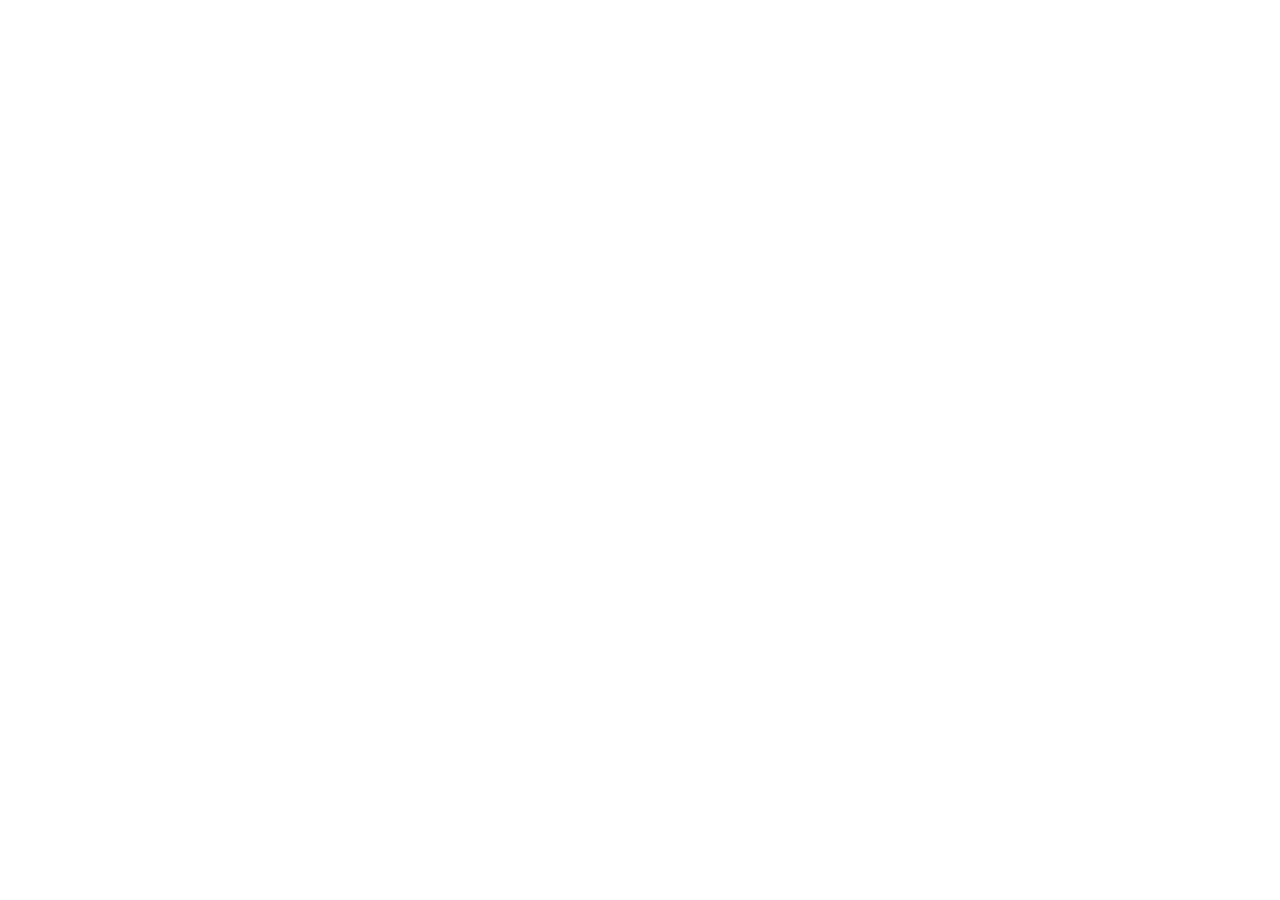
==== langturn.com-translations-33/index.html @ a3f04d1e "Update" ====
<!DOCTYPE html>
<html lang="ja" prefix="og: http://ogp.me/ns#">
<head>
  <meta charset="utf-8">
  <meta name="generator" content="pandoc">
  <meta name="viewport" content="width=device-width, initial-scale=1.0, user-scalable=yes">
  <meta name="description" content="gemspecとGemfileの役割をはっきりさせておく" />
  <meta property="og:type" content="article" />
  <meta property="og:image" content="http://sanemat.github.io/archives/langturn.com-translations-33/NO_IMAGE_YET.png" />
  <title>gemspecとGemfileの役割をはっきりさせておく</title>
  <!--[if lt IE 9]>
    <script src="http://html5shim.googlecode.com/svn/trunk/html5.js"></script>
  <![endif]-->
  <link rel="stylesheet" href="github-markdown.css">
  <link rel="stylesheet" href="page.css">
  <link rel="stylesheet" href="http://fonts.googleapis.com/css?family=Lato">
  <link rel="canonical" href="http://sanemat.github.io/archives/langturn.com-translations-33/">
</head>
<body>
<article class="markdown-body">
<script type="text/javascript">
  window.analytics=window.analytics||[],window.analytics.methods=["identify","group","track","page","pageview","alias","ready","on","once","off","trackLink","trackForm","trackClick","trackSubmit"],window.analytics.factory=function(t){return function(){var a=Array.prototype.slice.call(arguments);return a.unshift(t),window.analytics.push(a),window.analytics}};for(var i=0;i<window.analytics.methods.length;i++){var key=window.analytics.methods[i];window.analytics[key]=window.analytics.factory(key)}window.analytics.load=function(t){if(!document.getElementById("analytics-js")){var a=document.createElement("script");a.type="text/javascript",a.id="analytics-js",a.async=!0,a.src=("https:"===document.location.protocol?"https://":"http://")+"cdn.segment.io/analytics.js/v1/"+t+"/analytics.min.js";var n=document.getElementsByTagName("script")[0];n.parentNode.insertBefore(a,n)}},window.analytics.SNIPPET_VERSION="2.0.9",
  window.analytics.load("FvpAD3BCTG");
  window.analytics.page();
</script>
<iframe src="http://expando.github.io/add/?u=http%3A%2F%2Fsanemat.github.io%2Farchives%2Flangturn.com-translations-33%2F&amp;t=gemspec%E3%81%A8Gemfile%E3%81%AE%E5%BD%B9%E5%89%B2%E3%82%92%E3%81%AF%E3%81%A3%E3%81%8D%E3%82%8A%E3%81%95%E3%81%9B%E3%81%A6%E3%81%8A%E3%81%8F" frameborder="0" frametransparency="1" scrolling="no" height="30" width="400">
</iframe>
</article>
</body>
</html>
---- langturn.com-translations-33/github-markdown.css ----
@font-face {
  font-family: octicons-anchor;
  src: url([data-uri]) format('woff');
}

.markdown-body {
  font-family: sans-serif;
  -ms-text-size-adjust: 100%;
  -webkit-text-size-adjust: 100%;
  font: 13px/1.4 Helvetica, arial, freesans, clean, sans-serif, "Segoe UI Emoji", "Segoe UI Symbol";
  color: #333333;
  overflow: hidden;
  font-family: "Helvetica Neue", Helvetica, "Segoe UI", Arial, freesans, sans-serif;
  font-size: 16px;
  line-height: 1.6;
  word-wrap: break-word;
}

.markdown-body a {
  background: transparent;
}

.markdown-body a:active,
.markdown-body a:hover {
  outline: 0;
}

.markdown-body strong {
  font-weight: bold;
}

.markdown-body h1 {
  font-size: 2em;
  margin: 0.67em 0;
}

.markdown-body img {
  border: 0;
}

.markdown-body hr {
  -moz-box-sizing: content-box;
  box-sizing: content-box;
  height: 0;
}

.markdown-body pre {
  overflow: auto;
}

.markdown-body code,
.markdown-body kbd,
.markdown-body pre {
  font-family: monospace, monospace;
  font-size: 1em;
}

.markdown-body input {
  color: inherit;
  font: inherit;
  margin: 0;
}

.markdown-body html input[disabled] {
  cursor: default;
}

.markdown-body input {
  line-height: normal;
}

.markdown-body input[type="checkbox"] {
  box-sizing: border-box;
  padding: 0;
}

.markdown-body table {
  border-collapse: collapse;
  border-spacing: 0;
}

.markdown-body td,
.markdown-body th {
  padding: 0;
}

.markdown-body * {
  -moz-box-sizing: border-box;
  box-sizing: border-box;
}

.markdown-body input {
  font: 13px/1.4 Helvetica, arial, freesans, clean, sans-serif, "Segoe UI Emoji", "Segoe UI Symbol";
}

.markdown-body a {
  color: #4183c4;
  text-decoration: none;
}

.markdown-body a:hover,
.markdown-body a:focus,
.markdown-body a:active {
  text-decoration: underline;
}

.markdown-body hr {
  height: 0;
  margin: 15px 0;
  overflow: hidden;
  background: transparent;
  border: 0;
  border-bottom: 1px solid #ddd;
}

.markdown-body hr:before {
  display: table;
  content: "";
}

.markdown-body hr:after {
  display: table;
  clear: both;
  content: "";
}

.markdown-body h1,
.markdown-body h2,
.markdown-body h3,
.markdown-body h4,
.markdown-body h5,
.markdown-body h6 {
  margin-top: 15px;
  margin-bottom: 15px;
  line-height: 1.1;
}

.markdown-body h1 {
  font-size: 30px;
}

.markdown-body h2 {
  font-size: 21px;
}

.markdown-body h3 {
  font-size: 16px;
}

.markdown-body h4 {
  font-size: 14px;
}

.markdown-body h5 {
  font-size: 12px;
}

.markdown-body h6 {
  font-size: 11px;
}

.markdown-body blockquote {
  margin: 0;
}

.markdown-body ul,
.markdown-body ol {
  padding: 0;
  margin-top: 0;
  margin-bottom: 0;
}

.markdown-body ol ol,
.markdown-body ul ol {
  list-style-type: lower-roman;
}

.markdown-body ul ul ol,
.markdown-body ul ol ol,
.markdown-body ol ul ol,
.markdown-body ol ol ol {
  list-style-type: lower-alpha;
}

.markdown-body dd {
  margin-left: 0;
}

.markdown-body code {
  font: 12px Consolas, "Liberation Mono", Menlo, Courier, monospace;
}

.markdown-body pre {
  margin-top: 0;
  margin-bottom: 0;
  font: 12px Consolas, "Liberation Mono", Menlo, Courier, monospace;
}

.markdown-body kbd {
  background-color: #e7e7e7;
  background-image: -moz-linear-gradient(#fefefe, #e7e7e7);
  background-image: -webkit-linear-gradient(#fefefe, #e7e7e7);
  background-image: linear-gradient(#fefefe, #e7e7e7);
  background-repeat: repeat-x;
  border-radius: 2px;
  border: 1px solid #cfcfcf;
  color: #000;
  padding: 3px 5px;
  line-height: 10px;
  font: 11px Consolas, "Liberation Mono", Menlo, Courier, monospace;
  display: inline-block;
}

.markdown-body>*:first-child {
  margin-top: 0 !important;
}

.markdown-body>*:last-child {
  margin-bottom: 0 !important;
}

.markdown-body .anchor {
  position: absolute;
  top: 0;
  bottom: 0;
  left: 0;
  display: block;
  padding-right: 6px;
  padding-left: 30px;
  margin-left: -30px;
}

.markdown-body .anchor:focus {
  outline: none;
}

.markdown-body h1,
.markdown-body h2,
.markdown-body h3,
.markdown-body h4,
.markdown-body h5,
.markdown-body h6 {
  position: relative;
  margin-top: 1em;
  margin-bottom: 16px;
  font-weight: bold;
  line-height: 1.4;
}

.markdown-body h1 .octicon-link,
.markdown-body h2 .octicon-link,
.markdown-body h3 .octicon-link,
.markdown-body h4 .octicon-link,
.markdown-body h5 .octicon-link,
.markdown-body h6 .octicon-link {
  display: none;
  color: #000;
  vertical-align: middle;
}

.markdown-body h1:hover .anchor,
.markdown-body h2:hover .anchor,
.markdown-body h3:hover .anchor,
.markdown-body h4:hover .anchor,
.markdown-body h5:hover .anchor,
.markdown-body h6:hover .anchor {
  height: 1em;
  padding-left: 8px;
  margin-left: -30px;
  line-height: 1;
  text-decoration: none;
}

.markdown-body h1:hover .anchor .octicon-link,
.markdown-body h2:hover .anchor .octicon-link,
.markdown-body h3:hover .anchor .octicon-link,
.markdown-body h4:hover .anchor .octicon-link,
.markdown-body h5:hover .anchor .octicon-link,
.markdown-body h6:hover .anchor .octicon-link {
  display: inline-block;
}

.markdown-body h1 {
  padding-bottom: 0.3em;
  font-size: 2.25em;
  line-height: 1.2;
  border-bottom: 1px solid #eee;
}

.markdown-body h2 {
  padding-bottom: 0.3em;
  font-size: 1.75em;
  line-height: 1.225;
  border-bottom: 1px solid #eee;
}

.markdown-body h3 {
  font-size: 1.5em;
  line-height: 1.43;
}

.markdown-body h4 {
  font-size: 1.25em;
}

.markdown-body h5 {
  font-size: 1em;
}

.markdown-body h6 {
  font-size: 1em;
  color: #777;
}

.markdown-body p,
.markdown-body blockquote,
.markdown-body ul,
.markdown-body ol,
.markdown-body dl,
.markdown-body table,
.markdown-body pre {
  margin-top: 0;
  margin-bottom: 16px;
}

.markdown-body hr {
  height: 4px;
  padding: 0;
  margin: 16px 0;
  background-color: #e7e7e7;
  border: 0 none;
}

.markdown-body ul,
.markdown-body ol {
  padding-left: 2em;
}

.markdown-body ul ul,
.markdown-body ul ol,
.markdown-body ol ol,
.markdown-body ol ul {
  margin-top: 0;
  margin-bottom: 0;
}

.markdown-body li>p {
  margin-top: 16px;
}

.markdown-body dl {
  padding: 0;
}

.markdown-body dl dt {
  padding: 0;
  margin-top: 16px;
  font-size: 1em;
  font-style: italic;
  font-weight: bold;
}

.markdown-body dl dd {
  padding: 0 16px;
  margin-bottom: 16px;
}

.markdown-body blockquote {
  padding: 0 15px;
  color: #777;
  border-left: 4px solid #ddd;
}

.markdown-body blockquote>:first-child {
  margin-top: 0;
}

.markdown-body blockquote>:last-child {
  margin-bottom: 0;
}

.markdown-body table {
  display: block;
  width: 100%;
  overflow: auto;
  word-break: normal;
  word-break: keep-all;
}

.markdown-body table th {
  font-weight: bold;
}

.markdown-body table th,
.markdown-body table td {
  padding: 6px 13px;
  border: 1px solid #ddd;
}

.markdown-body table tr {
  background-color: #fff;
  border-top: 1px solid #ccc;
}

.markdown-body table tr:nth-child(2n) {
  background-color: #f8f8f8;
}

.markdown-body img {
  max-width: 100%;
  -moz-box-sizing: border-box;
  box-sizing: border-box;
}

.markdown-body code {
  padding: 0;
  padding-top: 0.2em;
  padding-bottom: 0.2em;
  margin: 0;
  font-size: 85%;
  background-color: rgba(0,0,0,0.04);
  border-radius: 3px;
}

.markdown-body code:before,
.markdown-body code:after {
  letter-spacing: -0.2em;
  content: "\00a0";
}

.markdown-body pre>code {
  padding: 0;
  margin: 0;
  font-size: 100%;
  word-break: normal;
  white-space: pre;
  background: transparent;
  border: 0;
}

.markdown-body .highlight {
  margin-bottom: 16px;
}

.markdown-body .highlight pre,
.markdown-body pre {
  padding: 16px;
  overflow: auto;
  font-size: 85%;
  line-height: 1.45;
  background-color: #f7f7f7;
  border-radius: 3px;
}

.markdown-body .highlight pre {
  margin-bottom: 0;
  word-break: normal;
}

.markdown-body pre {
  word-wrap: normal;
}

.markdown-body pre code {
  display: inline;
  max-width: initial;
  padding: 0;
  margin: 0;
  overflow: initial;
  line-height: inherit;
  word-wrap: normal;
  background-color: transparent;
  border: 0;
}

.markdown-body pre code:before,
.markdown-body pre code:after {
  content: normal;
}

.markdown-body .highlight {
  background: #ffffff;
}

.markdown-body .highlight .c {
  color: #999988;
  font-style: italic;
}

.markdown-body .highlight .err {
  color: #a61717;
  background-color: #e3d2d2;
}

.markdown-body .highlight .k {
  font-weight: bold;
}

.markdown-body .highlight .o {
  font-weight: bold;
}

.markdown-body .highlight .cm {
  color: #999988;
  font-style: italic;
}

.markdown-body .highlight .cp {
  color: #999999;
  font-weight: bold;
}

.markdown-body .highlight .c1 {
  color: #999988;
  font-style: italic;
}

.markdown-body .highlight .cs {
  color: #999999;
  font-weight: bold;
  font-style: italic;
}

.markdown-body .highlight .gd {
  color: #000000;
  background-color: #ffdddd;
}

.markdown-body .highlight .gd .x {
  color: #000000;
  background-color: #ffaaaa;
}

.markdown-body .highlight .ge {
  font-style: italic;
}

.markdown-body .highlight .gr {
  color: #aa0000;
}

.markdown-body .highlight .gh {
  color: #999999;
}

.markdown-body .highlight .gi {
  color: #000000;
  background-color: #ddffdd;
}

.markdown-body .highlight .gi .x {
  color: #000000;
  background-color: #aaffaa;
}

.markdown-body .highlight .go {
  color: #888888;
}

.markdown-body .highlight .gp {
  color: #555555;
}

.markdown-body .highlight .gs {
  font-weight: bold;
}

.markdown-body .highlight .gu {
  color: #800080;
  font-weight: bold;
}

.markdown-body .highlight .gt {
  color: #aa0000;
}

.markdown-body .highlight .kc {
  font-weight: bold;
}

.markdown-body .highlight .kd {
  font-weight: bold;
}

.markdown-body .highlight .kn {
  font-weight: bold;
}

.markdown-body .highlight .kp {
  font-weight: bold;
}

.markdown-body .highlight .kr {
  font-weight: bold;
}

.markdown-body .highlight .kt {
  color: #445588;
  font-weight: bold;
}

.markdown-body .highlight .m {
  color: #009999;
}

.markdown-body .highlight .s {
  color: #dd1144;
}

.markdown-body .highlight .n {
  color: #333333;
}

.markdown-body .highlight .na {
  color: teal;
}

.markdown-body .highlight .nb {
  color: #0086b3;
}

.markdown-body .highlight .nc {
  color: #445588;
  font-weight: bold;
}

.markdown-body .highlight .no {
  color: teal;
}

.markdown-body .highlight .ni {
  color: purple;
}

.markdown-body .highlight .ne {
  color: #990000;
  font-weight: bold;
}

.markdown-body .highlight .nf {
  color: #990000;
  font-weight: bold;
}

.markdown-body .highlight .nn {
  color: #555555;
}

.markdown-body .highlight .nt {
  color: navy;
}

.markdown-body .highlight .nv {
  color: teal;
}

.markdown-body .highlight .ow {
  font-weight: bold;
}

.markdown-body .highlight .w {
  color: #bbbbbb;
}

.markdown-body .highlight .mf {
  color: #009999;
}

.markdown-body .highlight .mh {
  color: #009999;
}

.markdown-body .highlight .mi {
  color: #009999;
}

.markdown-body .highlight .mo {
  color: #009999;
}

.markdown-body .highlight .sb {
  color: #dd1144;
}

.markdown-body .highlight .sc {
  color: #dd1144;
}

.markdown-body .highlight .sd {
  color: #dd1144;
}

.markdown-body .highlight .s2 {
  color: #dd1144;
}

.markdown-body .highlight .se {
  color: #dd1144;
}

.markdown-body .highlight .sh {
  color: #dd1144;
}

.markdown-body .highlight .si {
  color: #dd1144;
}

.markdown-body .highlight .sx {
  color: #dd1144;
}

.markdown-body .highlight .sr {
  color: #009926;
}

.markdown-body .highlight .s1 {
  color: #dd1144;
}

.markdown-body .highlight .ss {
  color: #990073;
}

.markdown-body .highlight .bp {
  color: #999999;
}

.markdown-body .highlight .vc {
  color: teal;
}

.markdown-body .highlight .vg {
  color: teal;
}

.markdown-body .highlight .vi {
  color: teal;
}

.markdown-body .highlight .il {
  color: #009999;
}

.markdown-body .highlight .gc {
  color: #999;
  background-color: #EAF2F5;
}

.markdown-body .octicon {
  font: normal normal 16px octicons-anchor;
  line-height: 1;
  display: inline-block;
  text-decoration: none;
  -webkit-font-smoothing: antialiased;
  -moz-osx-font-smoothing: grayscale;
  -webkit-user-select: none;
  -moz-user-select: none;
  -ms-user-select: none;
  user-select: none;
}

.markdown-body .octicon-link:before {
  content: '\f05c';
}

.markdown-body .task-list-item {
  list-style-type: none;
}

.markdown-body .task-list-item+.task-list-item {
  margin-top: 3px;
}

.markdown-body .task-list-item-checkbox {
  margin: 0 4px 0.25em -20px;
  vertical-align: middle;
}
---- langturn.com-translations-33/page.css ----
.markdown-body {
  font-family: 'Lato', sans-serif;
}

img {
  width: 100%;
}

figure {
  margin: 0;
}
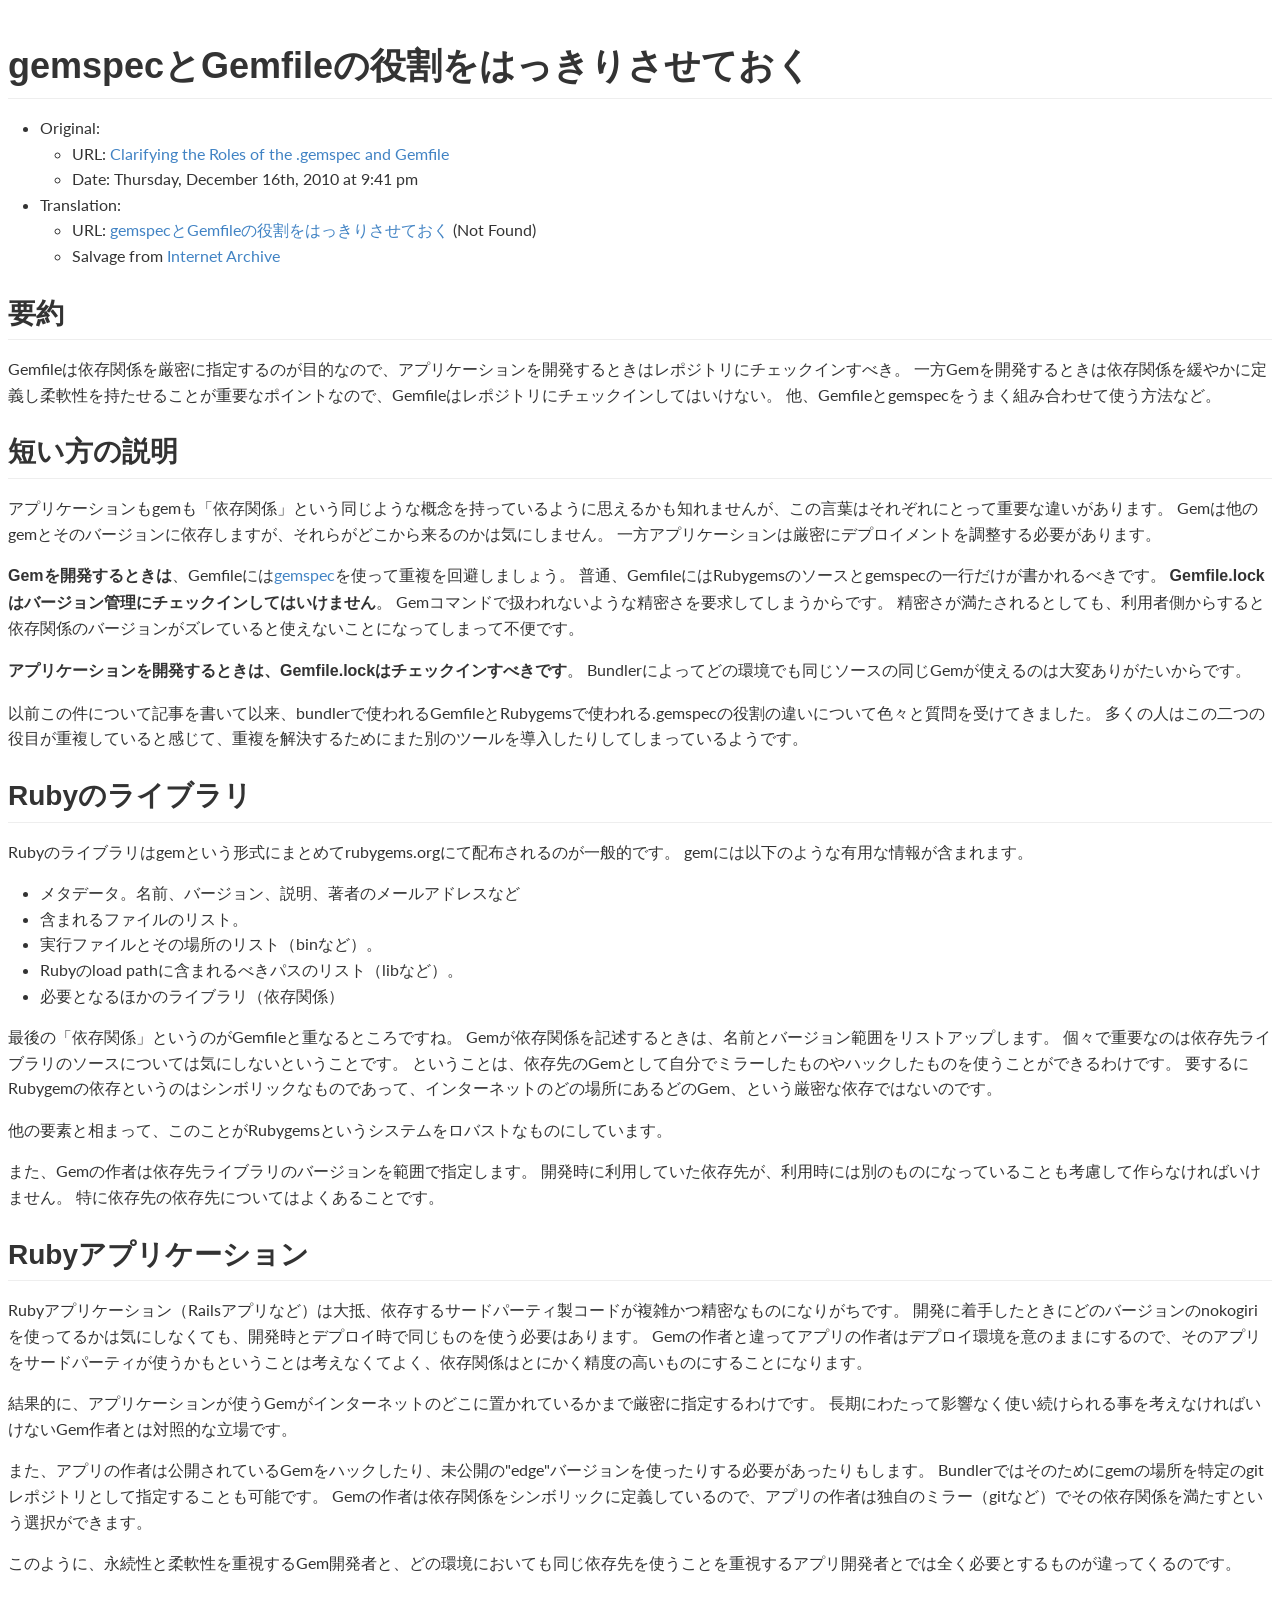
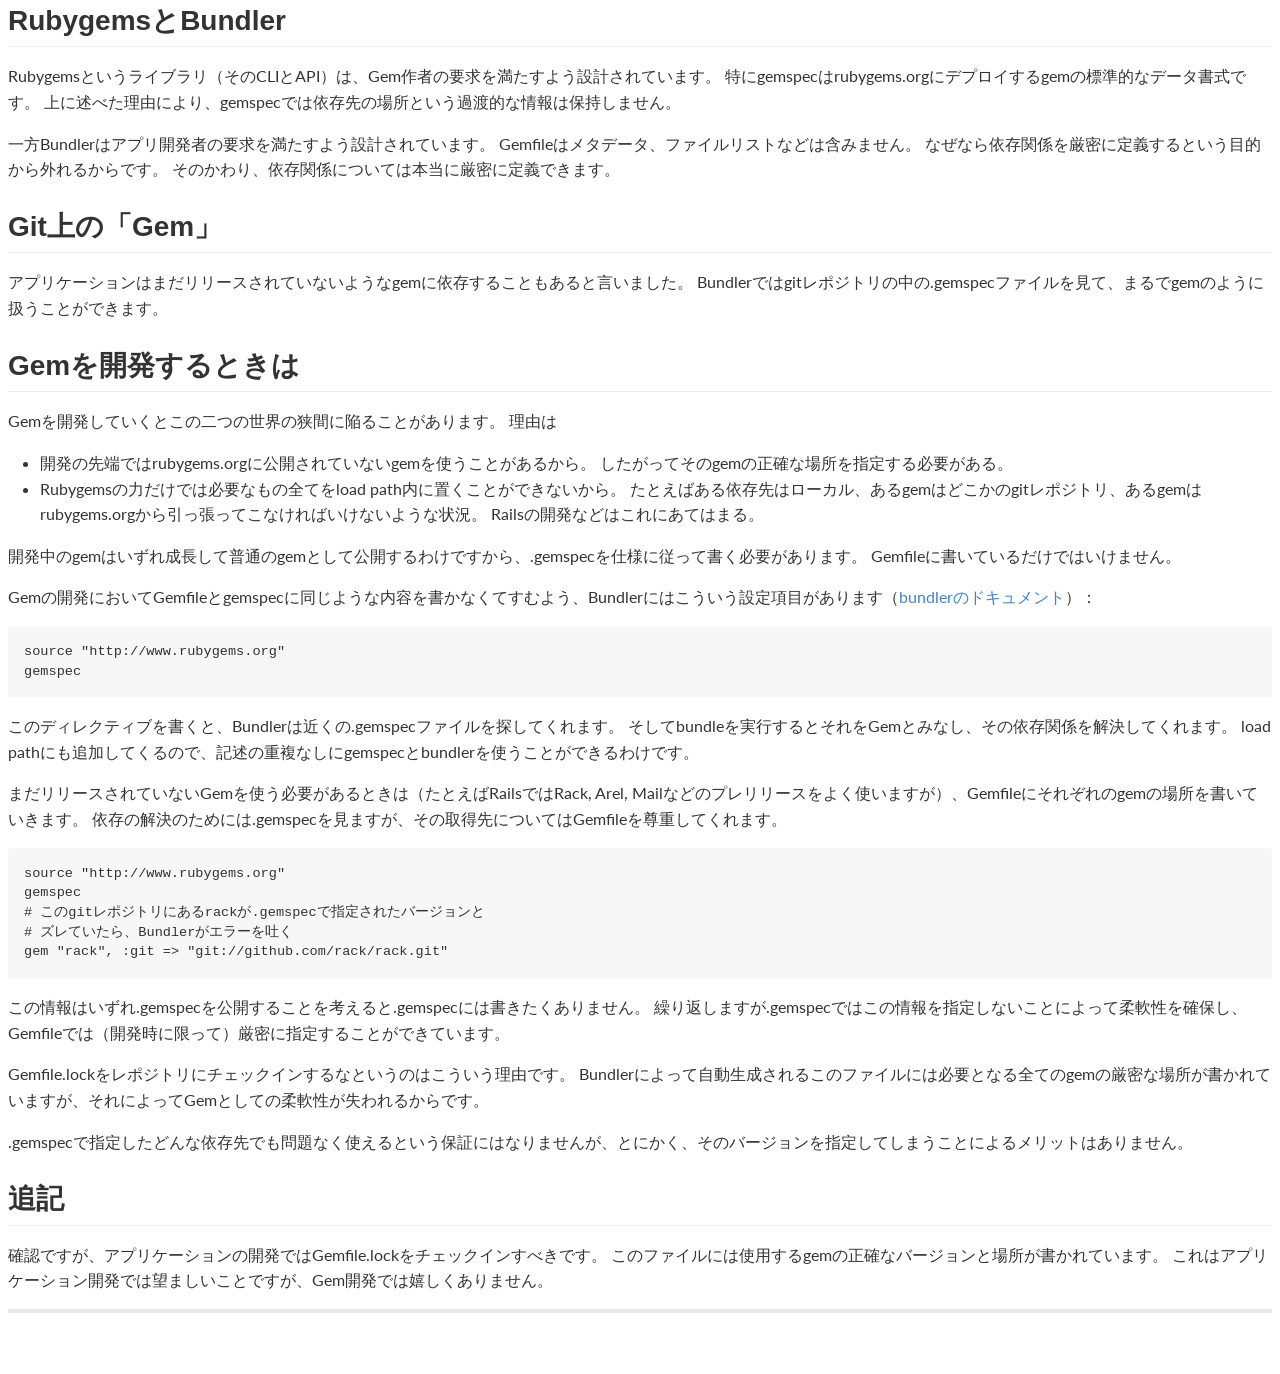
==== commit 352903f7: "Salvage" ====
--- a/langturn.com-translations-33/index.html
+++ b/langturn.com-translations-33/index.html
@@ -23,6 +23,71 @@
   window.analytics.load("FvpAD3BCTG");
   window.analytics.page();
 </script>
+<h1 id="gemspecとgemfileの役割をはっきりさせておく">gemspecとGemfileの役割をはっきりさせておく</h1>
+<ul>
+<li>Original:
+<ul>
+<li>URL: <a href="http://yehudakatz.com/2010/12/16/clarifying-the-roles-of-the-gemspec-and-gemfile/">Clarifying the Roles of the .gemspec and Gemfile</a></li>
+<li>Date: Thursday, December 16th, 2010 at 9:41 pm</li>
+</ul></li>
+<li>Translation:
+<ul>
+<li>URL: <a href="http://langturn.com/translations/33?locale=ja">gemspecとGemfileの役割をはっきりさせておく</a> (Not Found)</li>
+<li>Salvage from <a href="https://web.archive.org/web/20130402161316/http://langturn.com/translations/33?locale=ja">Internet Archive</a></li>
+</ul></li>
+</ul>
+<h2 id="要約">要約</h2>
+<p>Gemfileは依存関係を厳密に指定するのが目的なので、アプリケーションを開発するときはレポジトリにチェックインすべき。 一方Gemを開発するときは依存関係を緩やかに定義し柔軟性を持たせることが重要なポイントなので、Gemfileはレポジトリにチェックインしてはいけない。 他、Gemfileとgemspecをうまく組み合わせて使う方法など。</p>
+<h2 id="短い方の説明">短い方の説明</h2>
+<p>アプリケーションもgemも「依存関係」という同じような概念を持っているように思えるかも知れませんが、この言葉はそれぞれにとって重要な違いがあります。 Gemは他のgemとそのバージョンに依存しますが、それらがどこから来るのかは気にしません。 一方アプリケーションは厳密にデプロイメントを調整する必要があります。</p>
+<p><strong>Gemを開発するときは</strong>、Gemfileには<a href="http://gembundler.com/rubygems.html">gemspec</a>を使って重複を回避しましょう。 普通、GemfileにはRubygemsのソースとgemspecの一行だけが書かれるべきです。 <strong>Gemfile.lockはバージョン管理にチェックインしてはいけません</strong>。 Gemコマンドで扱われないような精密さを要求してしまうからです。 精密さが満たされるとしても、利用者側からすると依存関係のバージョンがズレていると使えないことになってしまって不便です。</p>
+<p><strong>アプリケーションを開発するときは、Gemfile.lockはチェックインすべきです</strong>。 Bundlerによってどの環境でも同じソースの同じGemが使えるのは大変ありがたいからです。</p>
+<p>以前この件について記事を書いて以来、bundlerで使われるGemfileとRubygemsで使われる.gemspecの役割の違いについて色々と質問を受けてきました。 多くの人はこの二つの役目が重複していると感じて、重複を解決するためにまた別のツールを導入したりしてしまっているようです。</p>
+<h2 id="rubyのライブラリ">Rubyのライブラリ</h2>
+<p>Rubyのライブラリはgemという形式にまとめてrubygems.orgにて配布されるのが一般的です。 gemには以下のような有用な情報が含まれます。</p>
+<ul>
+<li>メタデータ。名前、バージョン、説明、著者のメールアドレスなど</li>
+<li>含まれるファイルのリスト。</li>
+<li>実行ファイルとその場所のリスト（binなど）。</li>
+<li>Rubyのload pathに含まれるべきパスのリスト（libなど）。</li>
+<li>必要となるほかのライブラリ（依存関係）</li>
+</ul>
+<p>最後の「依存関係」というのがGemfileと重なるところですね。 Gemが依存関係を記述するときは、名前とバージョン範囲をリストアップします。 個々で重要なのは依存先ライブラリのソースについては気にしないということです。 ということは、依存先のGemとして自分でミラーしたものやハックしたものを使うことができるわけです。 要するにRubygemの依存というのはシンボリックなものであって、インターネットのどの場所にあるどのGem、という厳密な依存ではないのです。</p>
+<p>他の要素と相まって、このことがRubygemsというシステムをロバストなものにしています。</p>
+<p>また、Gemの作者は依存先ライブラリのバージョンを範囲で指定します。 開発時に利用していた依存先が、利用時には別のものになっていることも考慮して作らなければいけません。 特に依存先の依存先についてはよくあることです。</p>
+<h2 id="rubyアプリケーション">Rubyアプリケーション</h2>
+<p>Rubyアプリケーション（Railsアプリなど）は大抵、依存するサードパーティ製コードが複雑かつ精密なものになりがちです。 開発に着手したときにどのバージョンのnokogiriを使ってるかは気にしなくても、開発時とデプロイ時で同じものを使う必要はあります。 Gemの作者と違ってアプリの作者はデプロイ環境を意のままにするので、そのアプリをサードパーティが使うかもということは考えなくてよく、依存関係はとにかく精度の高いものにすることになります。</p>
+<p>結果的に、アプリケーションが使うGemがインターネットのどこに置かれているかまで厳密に指定するわけです。 長期にわたって影響なく使い続けられる事を考えなければいけないGem作者とは対照的な立場です。</p>
+<p>また、アプリの作者は公開されているGemをハックしたり、未公開の&quot;edge&quot;バージョンを使ったりする必要があったりもします。 Bundlerではそのためにgemの場所を特定のgitレポジトリとして指定することも可能です。 Gemの作者は依存関係をシンボリックに定義しているので、アプリの作者は独自のミラー（gitなど）でその依存関係を満たすという選択ができます。</p>
+<p>このように、永続性と柔軟性を重視するGem開発者と、どの環境においても同じ依存先を使うことを重視するアプリ開発者とでは全く必要とするものが違ってくるのです。</p>
+<h2 id="rubygemsとbundler">RubygemsとBundler</h2>
+<p>Rubygemsというライブラリ（そのCLIとAPI）は、Gem作者の要求を満たすよう設計されています。 特にgemspecはrubygems.orgにデプロイするgemの標準的なデータ書式です。 上に述べた理由により、gemspecでは依存先の場所という過渡的な情報は保持しません。</p>
+<p>一方Bundlerはアプリ開発者の要求を満たすよう設計されています。 Gemfileはメタデータ、ファイルリストなどは含みません。 なぜなら依存関係を厳密に定義するという目的から外れるからです。 そのかわり、依存関係については本当に厳密に定義できます。</p>
+<h2 id="git上のgem">Git上の「Gem」</h2>
+<p>アプリケーションはまだリリースされていないようなgemに依存することもあると言いました。 Bundlerではgitレポジトリの中の.gemspecファイルを見て、まるでgemのように扱うことができます。</p>
+<h2 id="gemを開発するときは">Gemを開発するときは</h2>
+<p>Gemを開発していくとこの二つの世界の狭間に陥ることがあります。 理由は</p>
+<ul>
+<li>開発の先端ではrubygems.orgに公開されていないgemを使うことがあるから。 したがってそのgemの正確な場所を指定する必要がある。</li>
+<li>Rubygemsの力だけでは必要なもの全てをload path内に置くことができないから。 たとえばある依存先はローカル、あるgemはどこかのgitレポジトリ、あるgemはrubygems.orgから引っ張ってこなければいけないような状況。 Railsの開発などはこれにあてはまる。</li>
+</ul>
+<p>開発中のgemはいずれ成長して普通のgemとして公開するわけですから、.gemspecを仕様に従って書く必要があります。 Gemfileに書いているだけではいけません。</p>
+<p>Gemの開発においてGemfileとgemspecに同じような内容を書かなくてすむよう、Bundlerにはこういう設定項目があります（<a href="http://gembundler.com/rubygems.html">bundlerのドキュメント</a>）：</p>
+<pre class="sourceCode ruby"><code class="sourceCode ruby">source <span class="st">&quot;http://www.rubygems.org&quot;</span>
+gemspec</code></pre>
+<p>このディレクティブを書くと、Bundlerは近くの.gemspecファイルを探してくれます。 そしてbundleを実行するとそれをGemとみなし、その依存関係を解決してくれます。 load pathにも追加してくるので、記述の重複なしにgemspecとbundlerを使うことができるわけです。</p>
+<p>まだリリースされていないGemを使う必要があるときは（たとえばRailsではRack, Arel, Mailなどのプレリリースをよく使いますが）、Gemfileにそれぞれのgemの場所を書いていきます。 依存の解決のためには.gemspecを見ますが、その取得先についてはGemfileを尊重してくれます。</p>
+<pre class="sourceCode ruby"><code class="sourceCode ruby">source <span class="st">&quot;http://www.rubygems.org&quot;</span>
+gemspec
+<span class="co"># このgitレポジトリにあるrackが.gemspecで指定されたバージョンと</span>
+<span class="co"># ズレていたら、Bundlerがエラーを吐く</span>
+gem <span class="st">&quot;rack&quot;</span>, <span class="st">:git</span> =&gt; <span class="st">&quot;git://github.com/rack/rack.git&quot;</span></code></pre>
+<p>この情報はいずれ.gemspecを公開することを考えると.gemspecには書きたくありません。 繰り返しますが.gemspecではこの情報を指定しないことによって柔軟性を確保し、Gemfileでは（開発時に限って）厳密に指定することができています。</p>
+<p>Gemfile.lockをレポジトリにチェックインするなというのはこういう理由です。 Bundlerによって自動生成されるこのファイルには必要となる全てのgemの厳密な場所が書かれていますが、それによってGemとしての柔軟性が失われるからです。</p>
+<p>.gemspecで指定したどんな依存先でも問題なく使えるという保証にはなりませんが、とにかく、そのバージョンを指定してしまうことによるメリットはありません。</p>
+<h2 id="追記">追記</h2>
+<p>確認ですが、アプリケーションの開発ではGemfile.lockをチェックインすべきです。 このファイルには使用するgemの正確なバージョンと場所が書かれています。 これはアプリケーション開発では望ましいことですが、Gem開発では嬉しくありません。</p>
+<hr />
 <iframe src="http://expando.github.io/add/?u=http%3A%2F%2Fsanemat.github.io%2Farchives%2Flangturn.com-translations-33%2F&amp;t=gemspec%E3%81%A8Gemfile%E3%81%AE%E5%BD%B9%E5%89%B2%E3%82%92%E3%81%AF%E3%81%A3%E3%81%8D%E3%82%8A%E3%81%95%E3%81%9B%E3%81%A6%E3%81%8A%E3%81%8F" frameborder="0" frametransparency="1" scrolling="no" height="30" width="400">
 </iframe>
 </article>
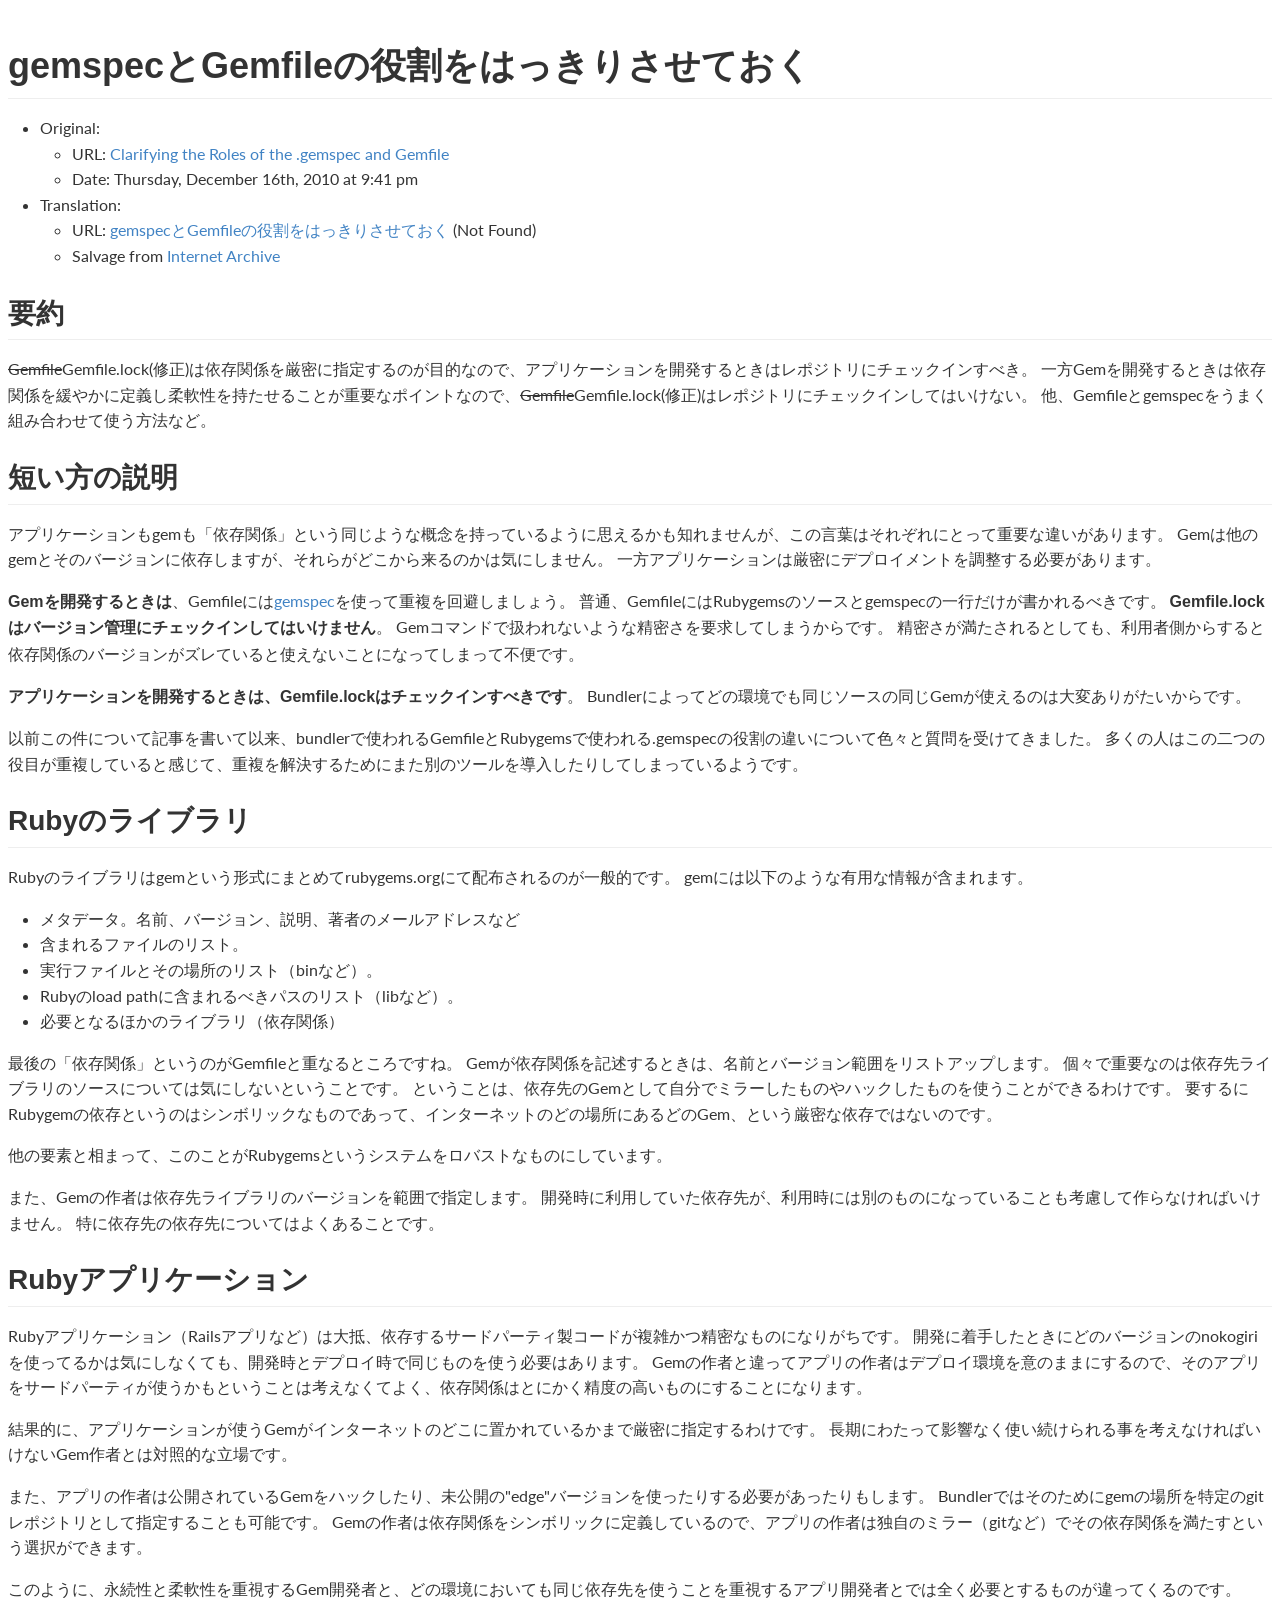
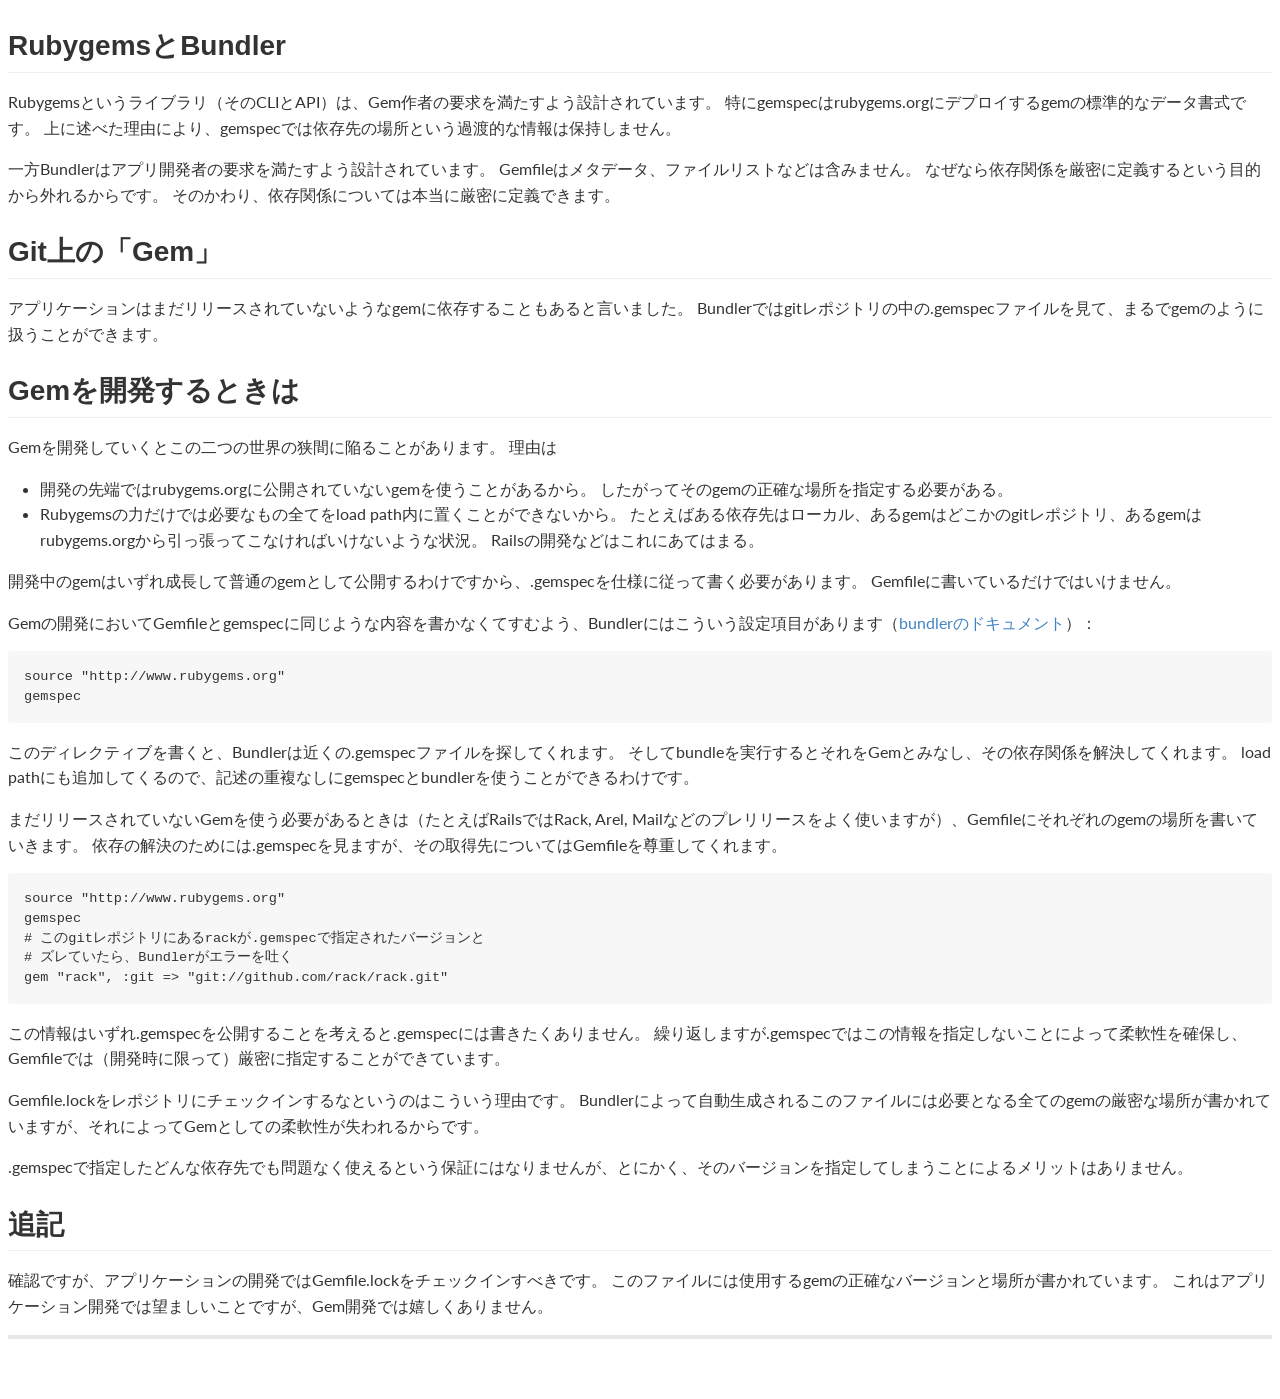
==== commit 6138188f: "Fix filename typo" ====
--- a/langturn.com-translations-33/index.html
+++ b/langturn.com-translations-33/index.html
@@ -37,7 +37,7 @@
 </ul></li>
 </ul>
 <h2 id="要約">要約</h2>
-<p>Gemfileは依存関係を厳密に指定するのが目的なので、アプリケーションを開発するときはレポジトリにチェックインすべき。 一方Gemを開発するときは依存関係を緩やかに定義し柔軟性を持たせることが重要なポイントなので、Gemfileはレポジトリにチェックインしてはいけない。 他、Gemfileとgemspecをうまく組み合わせて使う方法など。</p>
+<p><del>Gemfile</del>Gemfile.lock(修正)は依存関係を厳密に指定するのが目的なので、アプリケーションを開発するときはレポジトリにチェックインすべき。 一方Gemを開発するときは依存関係を緩やかに定義し柔軟性を持たせることが重要なポイントなので、<del>Gemfile</del>Gemfile.lock(修正)はレポジトリにチェックインしてはいけない。 他、Gemfileとgemspecをうまく組み合わせて使う方法など。</p>
 <h2 id="短い方の説明">短い方の説明</h2>
 <p>アプリケーションもgemも「依存関係」という同じような概念を持っているように思えるかも知れませんが、この言葉はそれぞれにとって重要な違いがあります。 Gemは他のgemとそのバージョンに依存しますが、それらがどこから来るのかは気にしません。 一方アプリケーションは厳密にデプロイメントを調整する必要があります。</p>
 <p><strong>Gemを開発するときは</strong>、Gemfileには<a href="http://gembundler.com/rubygems.html">gemspec</a>を使って重複を回避しましょう。 普通、GemfileにはRubygemsのソースとgemspecの一行だけが書かれるべきです。 <strong>Gemfile.lockはバージョン管理にチェックインしてはいけません</strong>。 Gemコマンドで扱われないような精密さを要求してしまうからです。 精密さが満たされるとしても、利用者側からすると依存関係のバージョンがズレていると使えないことになってしまって不便です。</p>
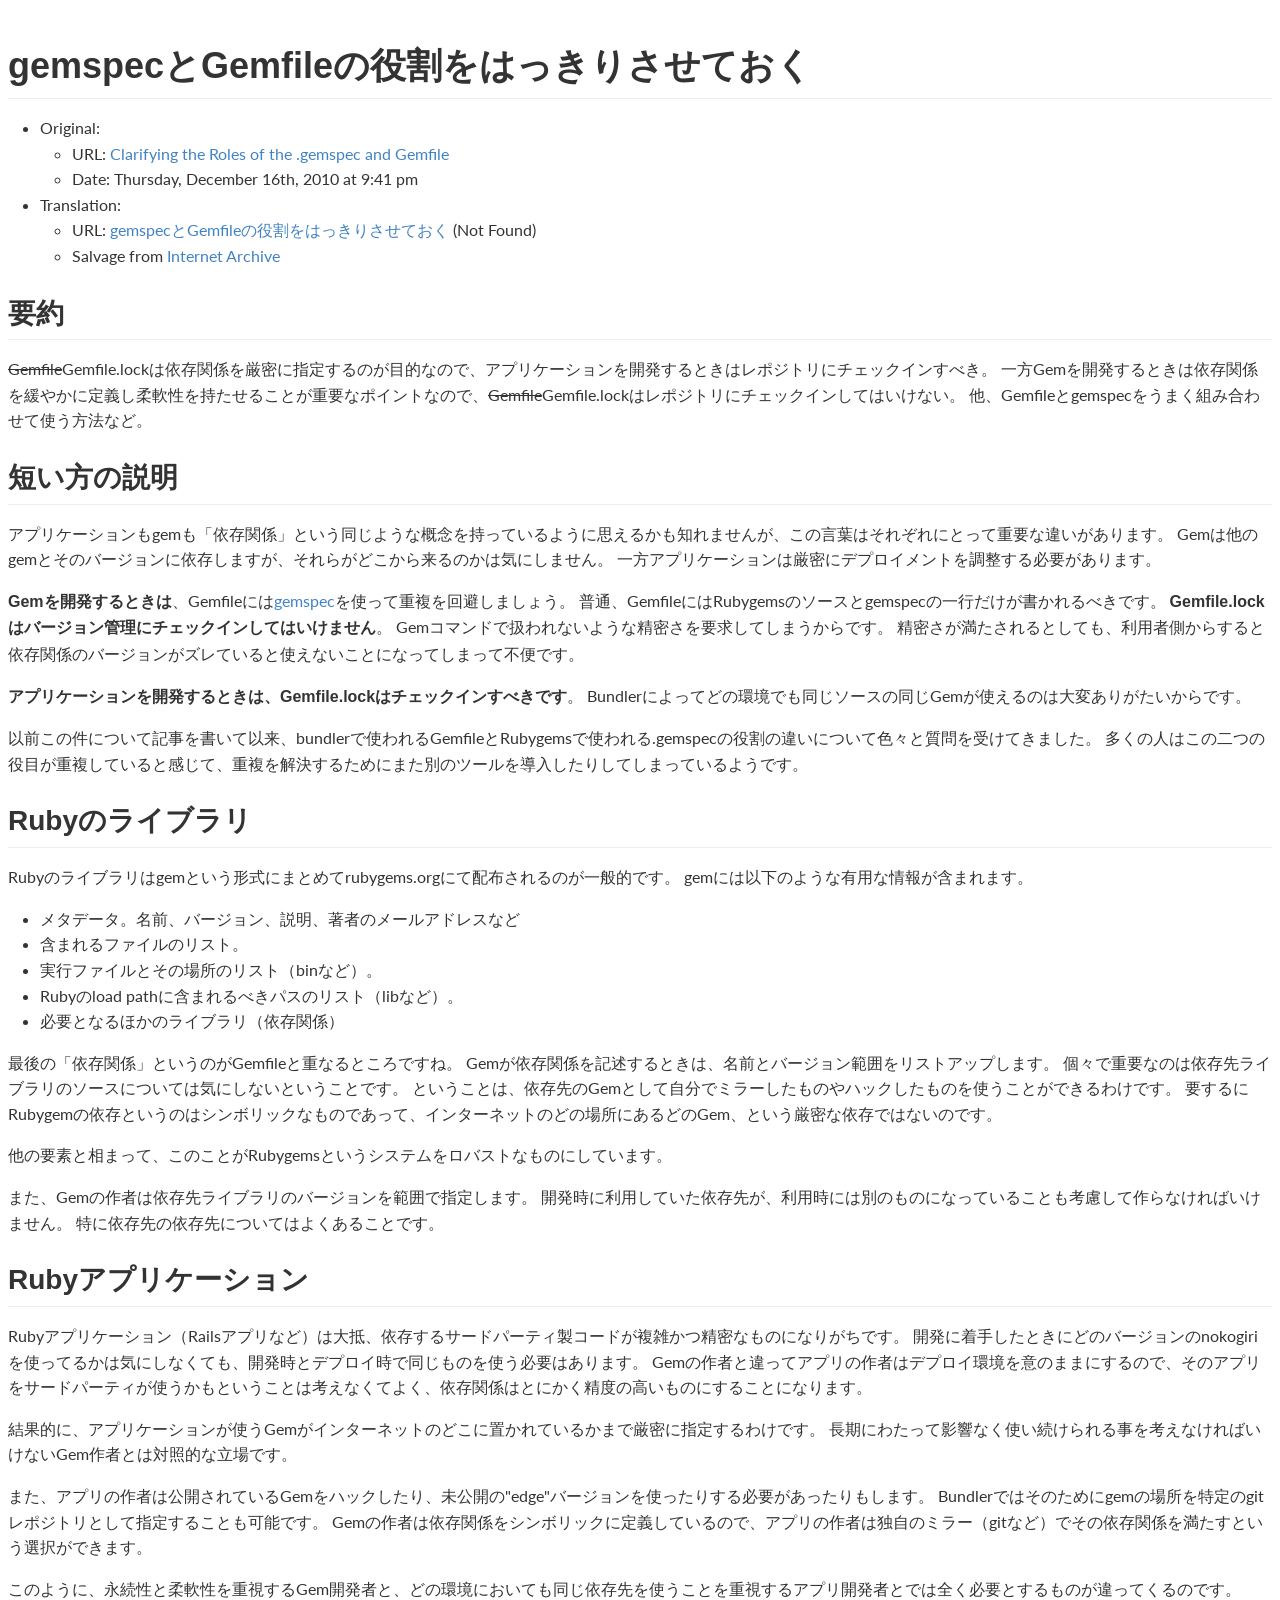
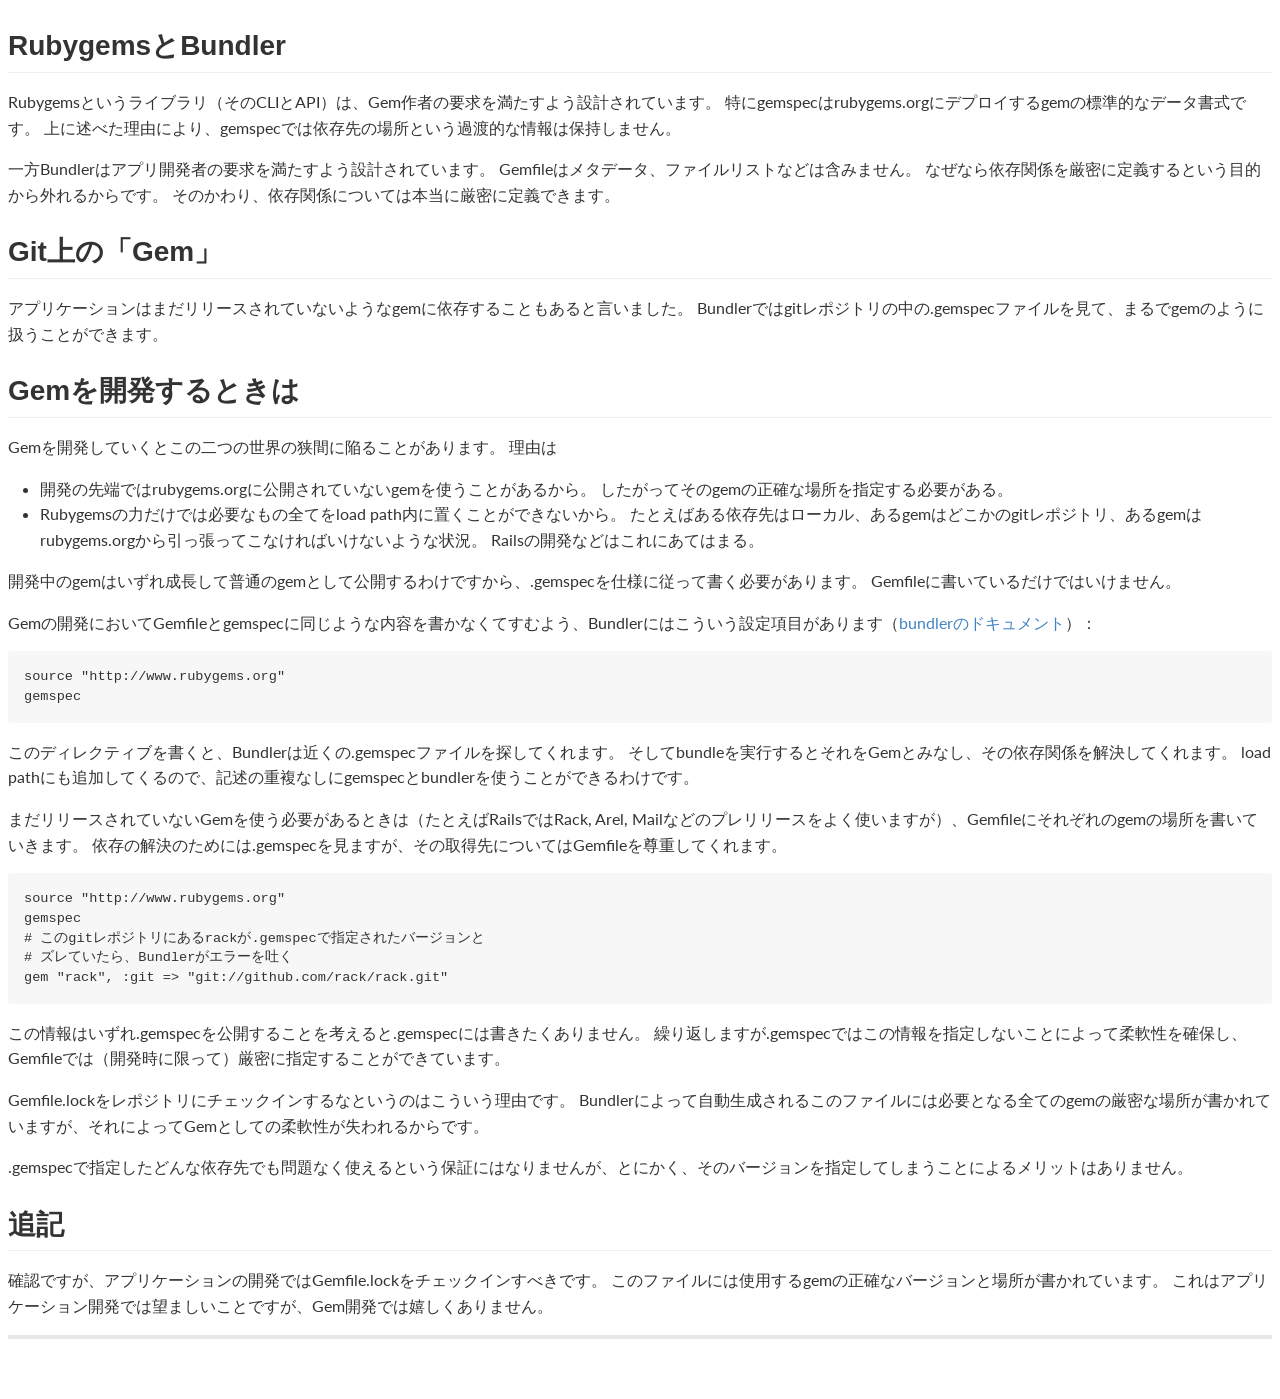
==== commit 631eab73: "Update" ====
--- a/langturn.com-translations-33/index.html
+++ b/langturn.com-translations-33/index.html
@@ -37,7 +37,7 @@
 </ul></li>
 </ul>
 <h2 id="要約">要約</h2>
-<p><del>Gemfile</del>Gemfile.lock(修正)は依存関係を厳密に指定するのが目的なので、アプリケーションを開発するときはレポジトリにチェックインすべき。 一方Gemを開発するときは依存関係を緩やかに定義し柔軟性を持たせることが重要なポイントなので、<del>Gemfile</del>Gemfile.lock(修正)はレポジトリにチェックインしてはいけない。 他、Gemfileとgemspecをうまく組み合わせて使う方法など。</p>
+<p><del>Gemfile</del>Gemfile.lockは依存関係を厳密に指定するのが目的なので、アプリケーションを開発するときはレポジトリにチェックインすべき。 一方Gemを開発するときは依存関係を緩やかに定義し柔軟性を持たせることが重要なポイントなので、<del>Gemfile</del>Gemfile.lockはレポジトリにチェックインしてはいけない。 他、Gemfileとgemspecをうまく組み合わせて使う方法など。</p>
 <h2 id="短い方の説明">短い方の説明</h2>
 <p>アプリケーションもgemも「依存関係」という同じような概念を持っているように思えるかも知れませんが、この言葉はそれぞれにとって重要な違いがあります。 Gemは他のgemとそのバージョンに依存しますが、それらがどこから来るのかは気にしません。 一方アプリケーションは厳密にデプロイメントを調整する必要があります。</p>
 <p><strong>Gemを開発するときは</strong>、Gemfileには<a href="http://gembundler.com/rubygems.html">gemspec</a>を使って重複を回避しましょう。 普通、GemfileにはRubygemsのソースとgemspecの一行だけが書かれるべきです。 <strong>Gemfile.lockはバージョン管理にチェックインしてはいけません</strong>。 Gemコマンドで扱われないような精密さを要求してしまうからです。 精密さが満たされるとしても、利用者側からすると依存関係のバージョンがズレていると使えないことになってしまって不便です。</p>
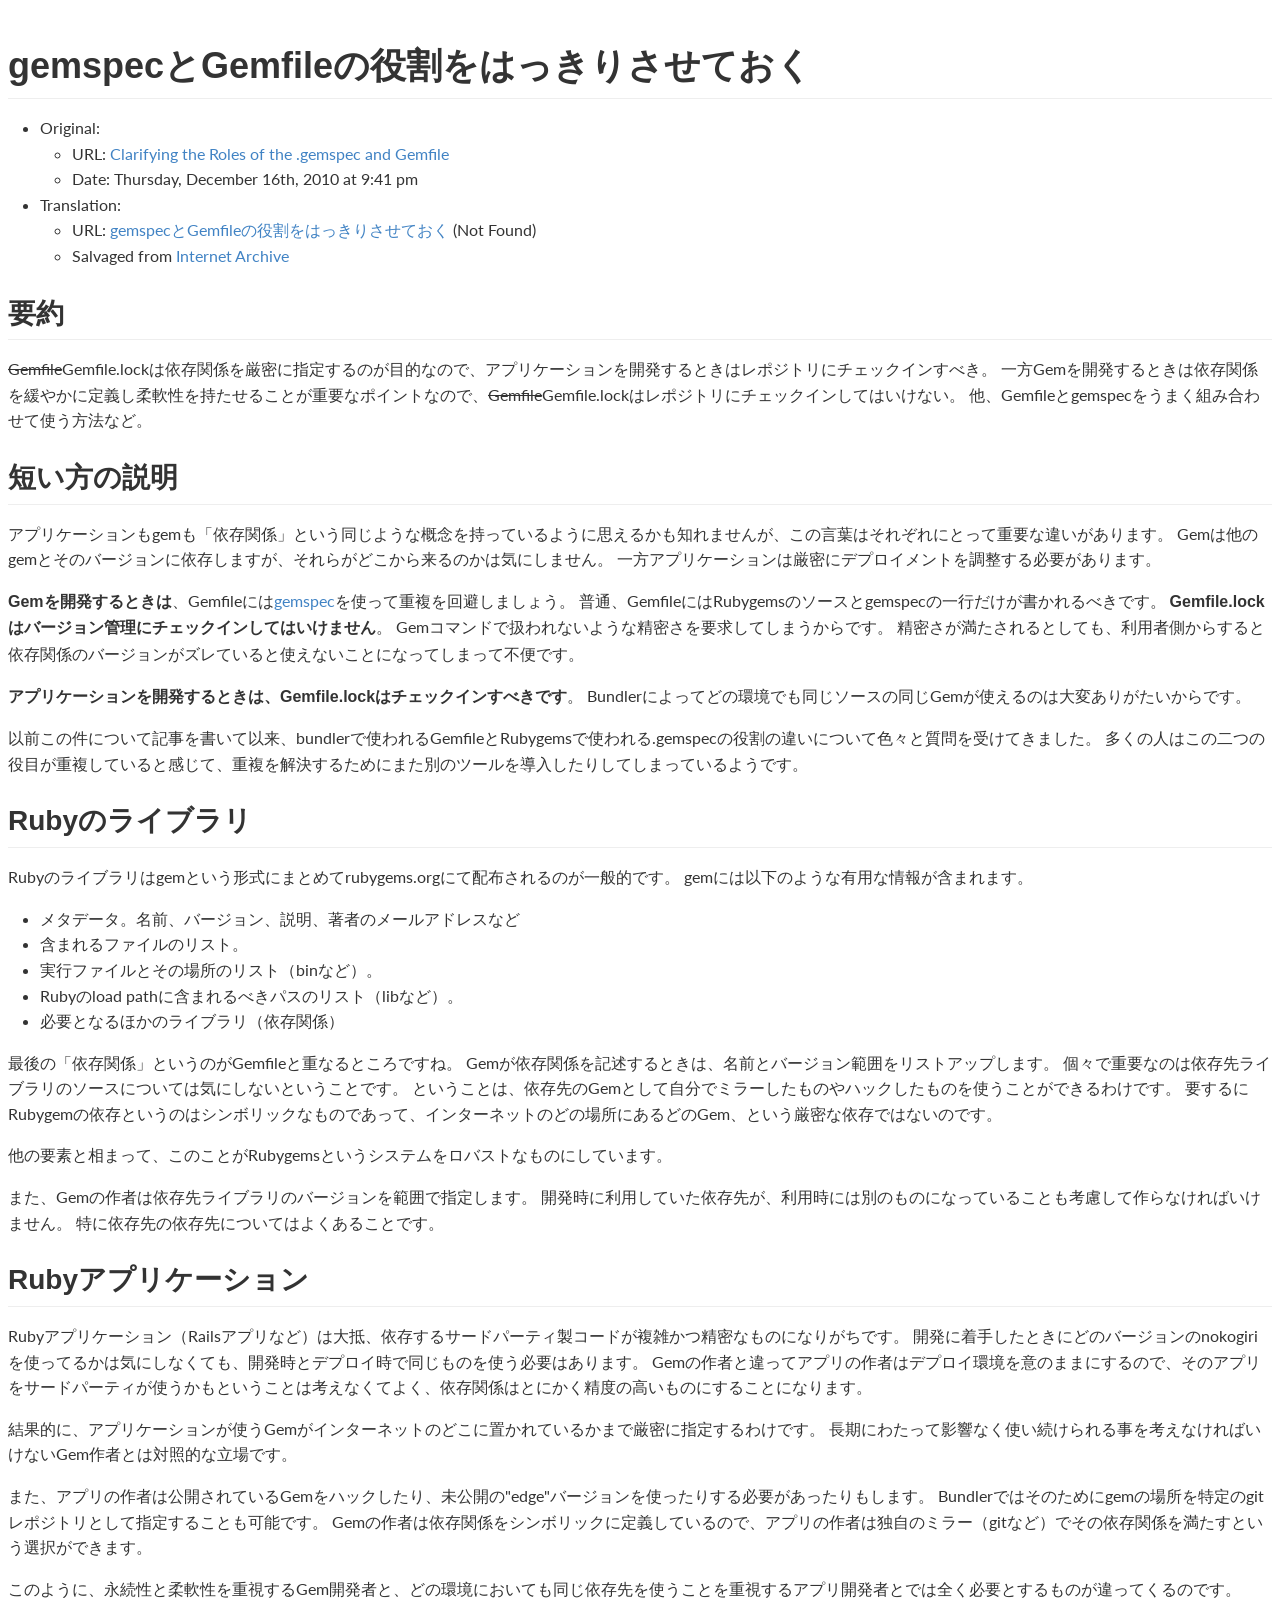
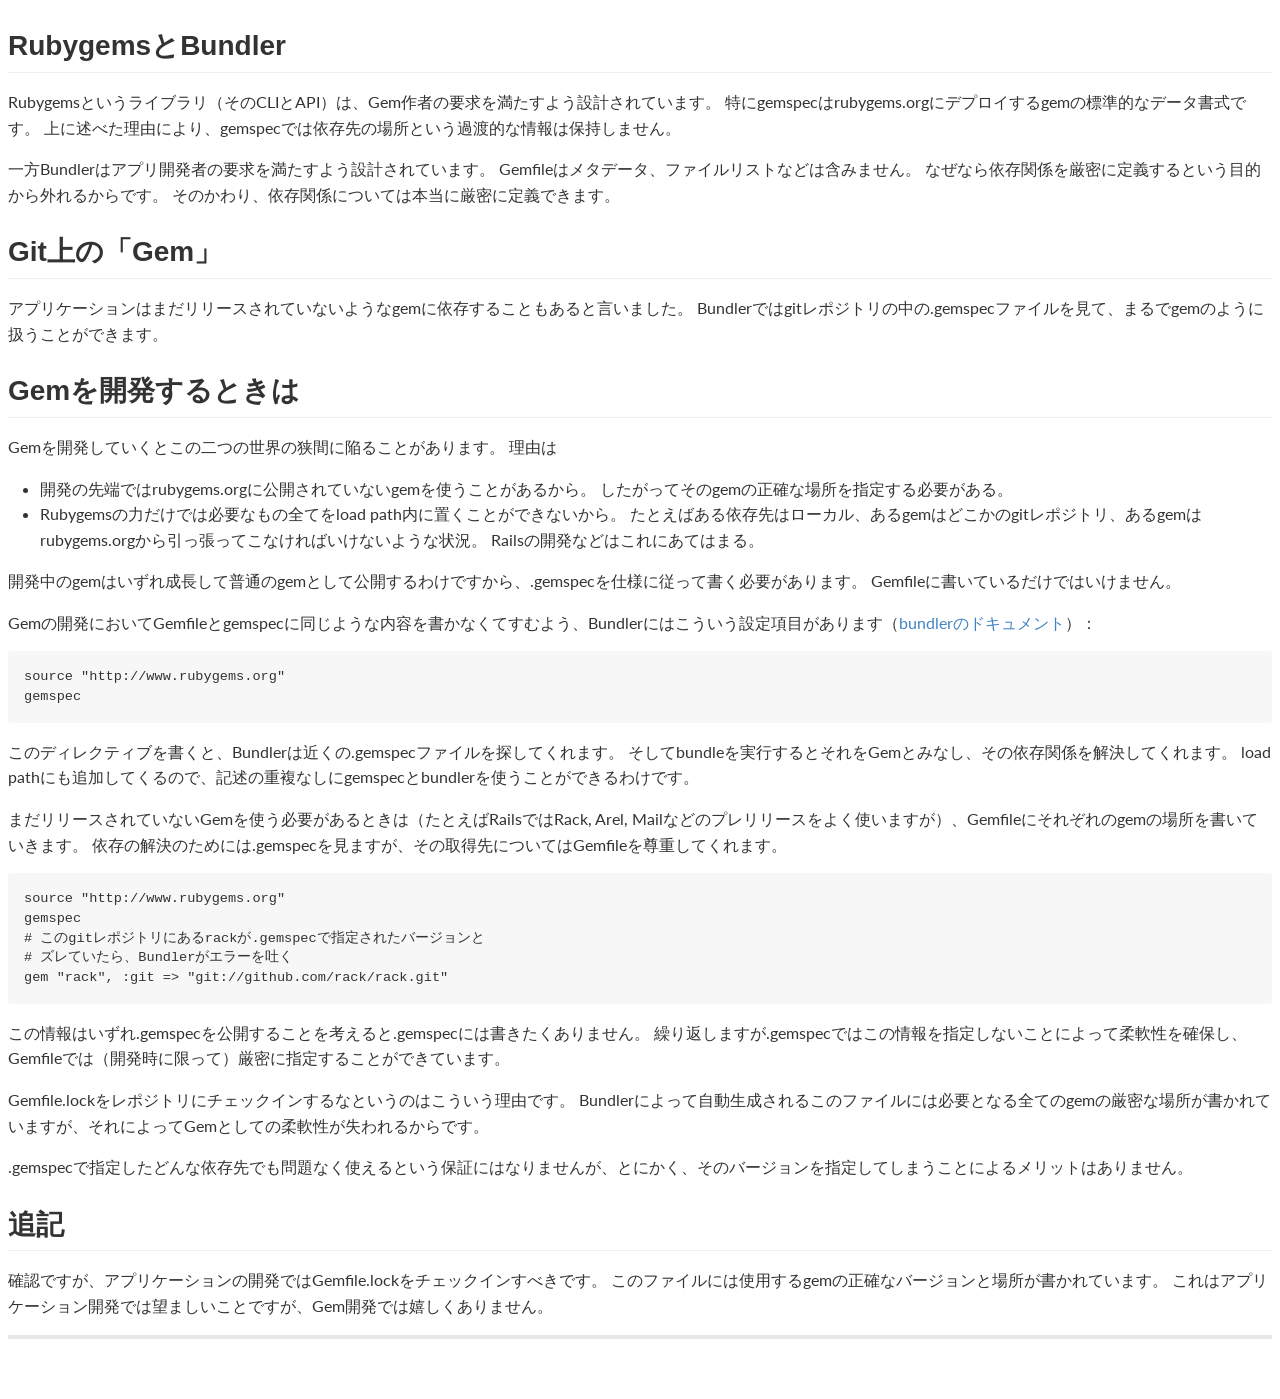
==== commit 116a625b: "Update" ====
--- a/langturn.com-translations-33/index.html
+++ b/langturn.com-translations-33/index.html
@@ -33,7 +33,7 @@
 <li>Translation:
 <ul>
 <li>URL: <a href="http://langturn.com/translations/33?locale=ja">gemspecとGemfileの役割をはっきりさせておく</a> (Not Found)</li>
-<li>Salvage from <a href="https://web.archive.org/web/20130402161316/http://langturn.com/translations/33?locale=ja">Internet Archive</a></li>
+<li>Salvaged from <a href="https://web.archive.org/web/20130402161316/http://langturn.com/translations/33?locale=ja">Internet Archive</a></li>
 </ul></li>
 </ul>
 <h2 id="要約">要約</h2>
